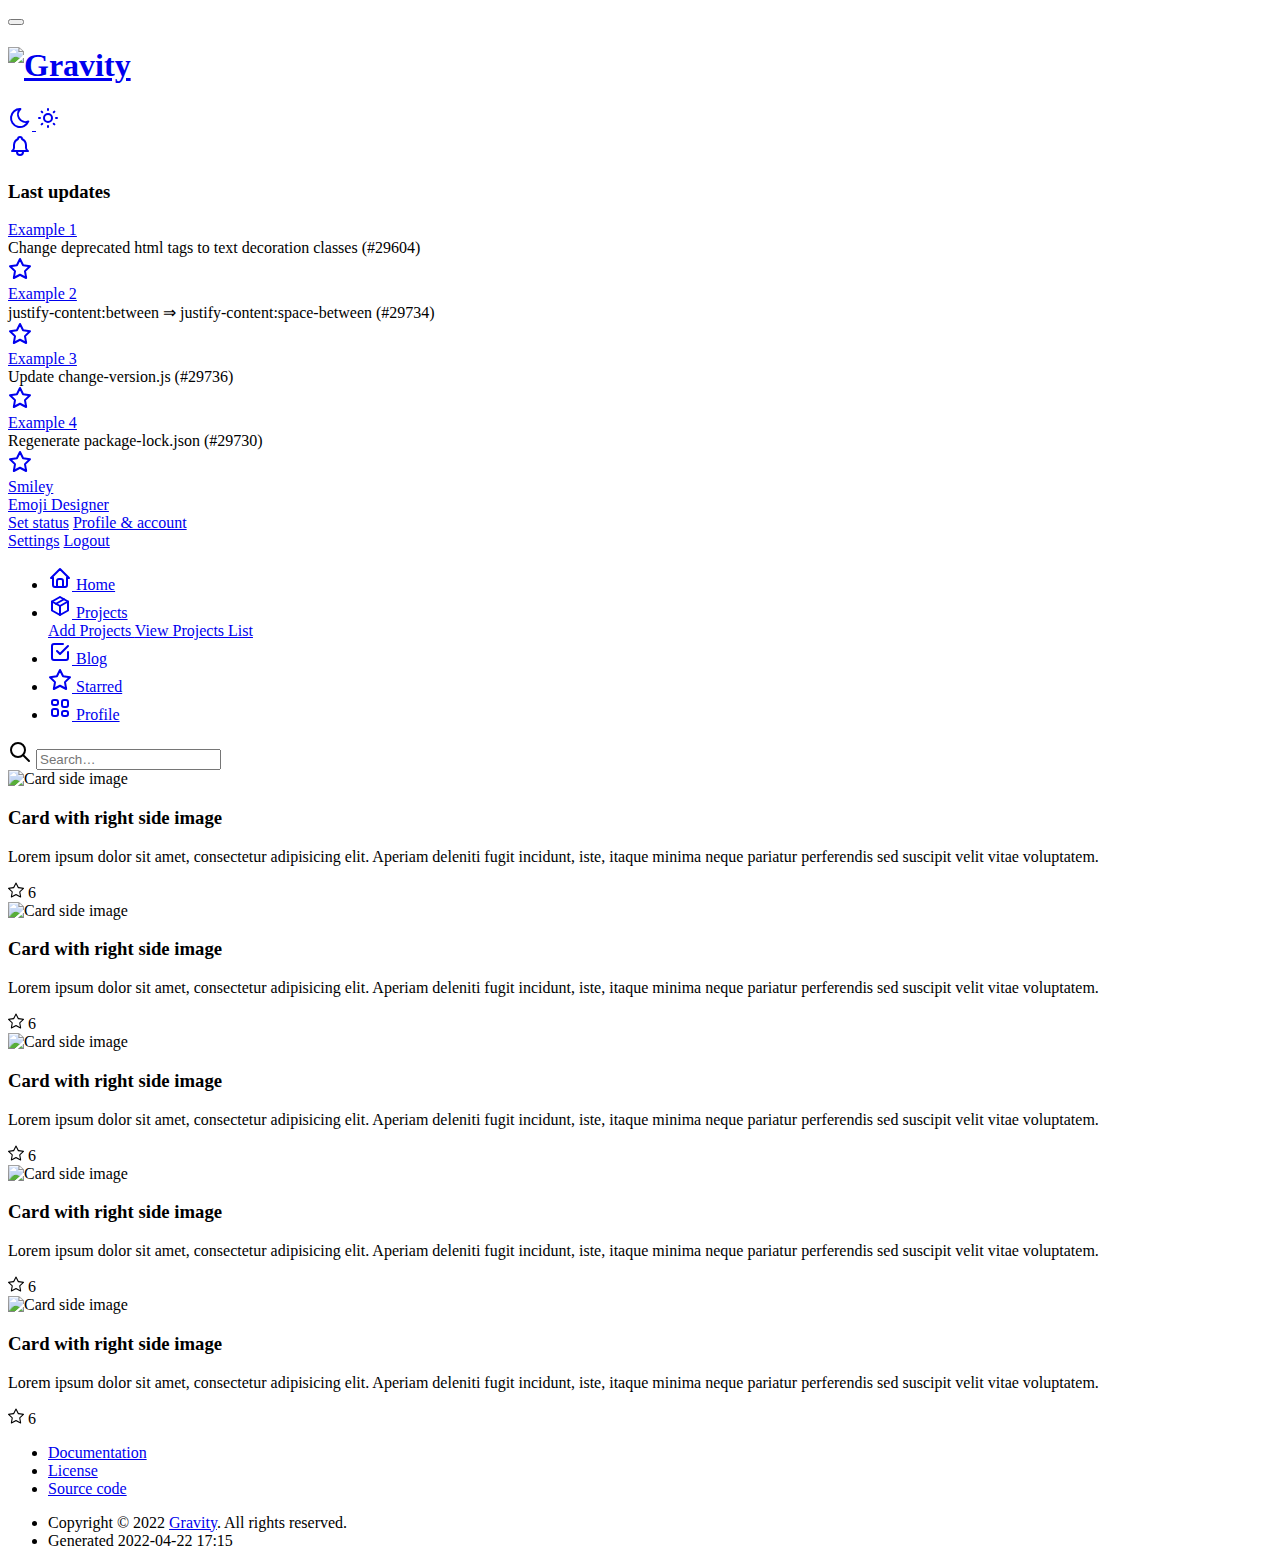
==== index.html @ 37e73ec6 "Add files via upload" ====
<!DOCTYPE html>
<!--[if lt IE 7]>      <html class="no-js lt-ie9 lt-ie8 lt-ie7"> <![endif]-->
<!--[if IE 7]>         <html class="no-js lt-ie9 lt-ie8"> <![endif]-->
<!--[if IE 8]>         <html class="no-js lt-ie9"> <![endif]-->
<!--[if gt IE 8]>      <html class="no-js"> [endif]-->
<html>
    <head>
        <meta charset="utf-8">
        <meta http-equiv="X-UA-Compatible" content="IE=edge">
        <title>My Projects</title>
        <meta name="description" content="">
        <meta name="viewport" content="width=device-width, initial-scale=1">
        <link rel="stylesheet" href="">
        <script src="https://unpkg.com/@tabler/core@latest/dist/js/tabler.min.js"></script>
        <link rel="stylesheet" href="https://unpkg.com/@tabler/core@latest/dist/css/tabler.min.css">
        <link rel="stylesheet" href="userProjectsList.css">
    </head>
    <body>
        <!--[if lt IE 7]>
            <p class="browsehappy">You are using an <strong>outdated</strong> browser. Please <a href="#">upgrade your browser</a> to improve your experience.</p>
        <![endif]-->
        <header class="navbar navbar-expand-md navbar-light d-print-none">
            <div class="container-xl">
              <button class="navbar-toggler" type="button" data-bs-toggle="collapse" data-bs-target="#navbar-menu">
                <span class="navbar-toggler-icon"></span>
              </button>
              <h1 class="navbar-brand navbar-brand-autodark d-none-navbar-horizontal pe-0 pe-md-3">
                <a href=".">
                  <img src="./static/logo.svg" width="110" height="32" alt="Gravity" class="navbar-brand-image">
                </a>
              </h1>
              <div class="navbar-nav flex-row order-md-last">
                <div class="d-none d-md-flex">
                  <a href="?theme=dark" class="nav-link px-0 hide-theme-dark" title="Enable dark mode" data-bs-toggle="tooltip" data-bs-placement="bottom">
                    <!-- Download SVG icon from http://tabler-icons.io/i/moon -->
                    <svg xmlns="http://www.w3.org/2000/svg" class="icon" width="24" height="24" viewBox="0 0 24 24" stroke-width="2" stroke="currentColor" fill="none" stroke-linecap="round" stroke-linejoin="round"><path stroke="none" d="M0 0h24v24H0z" fill="none"/><path d="M12 3c.132 0 .263 0 .393 0a7.5 7.5 0 0 0 7.92 12.446a9 9 0 1 1 -8.313 -12.454z" /></svg>
                  </a>
                  <a href="?theme=light" class="nav-link px-0 hide-theme-light" title="Enable light mode" data-bs-toggle="tooltip" data-bs-placement="bottom">
                    <!-- Download SVG icon from http://tabler-icons.io/i/sun -->
                    <svg xmlns="http://www.w3.org/2000/svg" class="icon" width="24" height="24" viewBox="0 0 24 24" stroke-width="2" stroke="currentColor" fill="none" stroke-linecap="round" stroke-linejoin="round"><path stroke="none" d="M0 0h24v24H0z" fill="none"/><circle cx="12" cy="12" r="4" /><path d="M3 12h1m8 -9v1m8 8h1m-9 8v1m-6.4 -15.4l.7 .7m12.1 -.7l-.7 .7m0 11.4l.7 .7m-12.1 -.7l-.7 .7" /></svg>
                  </a>
                  <div class="nav-item dropdown d-none d-md-flex me-3">
                    <a href="#" class="nav-link px-0" data-bs-toggle="dropdown" tabindex="-1" aria-label="Show notifications">
                      <!-- Download SVG icon from http://tabler-icons.io/i/bell -->
                      <svg xmlns="http://www.w3.org/2000/svg" class="icon" width="24" height="24" viewBox="0 0 24 24" stroke-width="2" stroke="currentColor" fill="none" stroke-linecap="round" stroke-linejoin="round"><path stroke="none" d="M0 0h24v24H0z" fill="none"/><path d="M10 5a2 2 0 0 1 4 0a7 7 0 0 1 4 6v3a4 4 0 0 0 2 3h-16a4 4 0 0 0 2 -3v-3a7 7 0 0 1 4 -6" /><path d="M9 17v1a3 3 0 0 0 6 0v-1" /></svg>
                      <span class="badge bg-red"></span>
                    </a>
                    <div class="dropdown-menu dropdown-menu-arrow dropdown-menu-end dropdown-menu-card">
                      <div class="card">
                        <div class="card-header">
                          <h3 class="card-title">Last updates</h3>
                        </div>
                        <div class="list-group list-group-flush list-group-hoverable">
                          <div class="list-group-item">
                            <div class="row align-items-center">
                              <div class="col-auto"><span class="status-dot status-dot-animated bg-red d-block"></span></div>
                              <div class="col text-truncate">
                                <a href="#" class="text-body d-block">Example 1</a>
                                <div class="d-block text-muted text-truncate mt-n1">
                                  Change deprecated html tags to text decoration classes (#29604)
                                </div>
                              </div>
                              <div class="col-auto">
                                <a href="#" class="list-group-item-actions">
                                  <!-- Download SVG icon from http://tabler-icons.io/i/star -->
                                  <svg xmlns="http://www.w3.org/2000/svg" class="icon text-muted" width="24" height="24" viewBox="0 0 24 24" stroke-width="2" stroke="currentColor" fill="none" stroke-linecap="round" stroke-linejoin="round"><path stroke="none" d="M0 0h24v24H0z" fill="none"/><path d="M12 17.75l-6.172 3.245l1.179 -6.873l-5 -4.867l6.9 -1l3.086 -6.253l3.086 6.253l6.9 1l-5 4.867l1.179 6.873z" /></svg>
                                </a>
                              </div>
                            </div>
                          </div>
                          <div class="list-group-item">
                            <div class="row align-items-center">
                              <div class="col-auto"><span class="status-dot d-block"></span></div>
                              <div class="col text-truncate">
                                <a href="#" class="text-body d-block">Example 2</a>
                                <div class="d-block text-muted text-truncate mt-n1">
                                  justify-content:between ⇒ justify-content:space-between (#29734)
                                </div>
                              </div>
                              <div class="col-auto">
                                <a href="#" class="list-group-item-actions show">
                                  <!-- Download SVG icon from http://tabler-icons.io/i/star -->
                                  <svg xmlns="http://www.w3.org/2000/svg" class="icon text-yellow" width="24" height="24" viewBox="0 0 24 24" stroke-width="2" stroke="currentColor" fill="none" stroke-linecap="round" stroke-linejoin="round"><path stroke="none" d="M0 0h24v24H0z" fill="none"/><path d="M12 17.75l-6.172 3.245l1.179 -6.873l-5 -4.867l6.9 -1l3.086 -6.253l3.086 6.253l6.9 1l-5 4.867l1.179 6.873z" /></svg>
                                </a>
                              </div>
                            </div>
                          </div>
                          <div class="list-group-item">
                            <div class="row align-items-center">
                              <div class="col-auto"><span class="status-dot d-block"></span></div>
                              <div class="col text-truncate">
                                <a href="#" class="text-body d-block">Example 3</a>
                                <div class="d-block text-muted text-truncate mt-n1">
                                  Update change-version.js (#29736)
                                </div>
                              </div>
                              <div class="col-auto">
                                <a href="#" class="list-group-item-actions">
                                  <!-- Download SVG icon from http://tabler-icons.io/i/star -->
                                  <svg xmlns="http://www.w3.org/2000/svg" class="icon text-muted" width="24" height="24" viewBox="0 0 24 24" stroke-width="2" stroke="currentColor" fill="none" stroke-linecap="round" stroke-linejoin="round"><path stroke="none" d="M0 0h24v24H0z" fill="none"/><path d="M12 17.75l-6.172 3.245l1.179 -6.873l-5 -4.867l6.9 -1l3.086 -6.253l3.086 6.253l6.9 1l-5 4.867l1.179 6.873z" /></svg>
                                </a>
                              </div>
                            </div>
                          </div>
                          <div class="list-group-item">
                            <div class="row align-items-center">
                              <div class="col-auto"><span class="status-dot status-dot-animated bg-green d-block"></span></div>
                              <div class="col text-truncate">
                                <a href="#" class="text-body d-block">Example 4</a>
                                <div class="d-block text-muted text-truncate mt-n1">
                                  Regenerate package-lock.json (#29730)
                                </div>
                              </div>
                              <div class="col-auto">
                                <a href="#" class="list-group-item-actions">
                                  <!-- Download SVG icon from http://tabler-icons.io/i/star -->
                                  <svg xmlns="http://www.w3.org/2000/svg" class="icon text-muted" width="24" height="24" viewBox="0 0 24 24" stroke-width="2" stroke="currentColor" fill="none" stroke-linecap="round" stroke-linejoin="round"><path stroke="none" d="M0 0h24v24H0z" fill="none"/><path d="M12 17.75l-6.172 3.245l1.179 -6.873l-5 -4.867l6.9 -1l3.086 -6.253l3.086 6.253l6.9 1l-5 4.867l1.179 6.873z" /></svg>
                                </a>
                              </div>
                            </div>
                          </div>
                        </div>
                      </div>
                    </div>
                  </div>
                </div>
                <div class="nav-item dropdown">
                  <a href="#" class="nav-link d-flex lh-1 text-reset p-0" data-bs-toggle="dropdown" aria-label="Open user menu">
                    <span class="avatar avatar-sm" style="background-image: url('D:/Images/Smiley.jpg')"></span>
                    <div class="d-none d-xl-block ps-2">
                      <div>Smiley</div>
                      <div class="mt-1 small text-muted">Emoji Designer</div>
                    </div>
                  </a>
                  <div class="dropdown-menu dropdown-menu-end dropdown-menu-arrow">
                    <a href="#" class="dropdown-item">Set status</a>
                    <a href="#" class="dropdown-item">Profile & account</a>
                    <div class="dropdown-divider"></div>
                    <a href="#" class="dropdown-item">Settings</a>
                    <a href="#" class="dropdown-item">Logout</a>
                  </div>
                </div>
              </div>
            </div>
          </header>

          <div class="navbar-expand-md">
            <div class="collapse navbar-collapse" id="navbar-menu">
              <div class="navbar navbar-light">
                <div class="container-xl">
                  <ul class="navbar-nav">
                    <li class="nav-item">
                      <a class="nav-link" href="./index.html" >
                        <span class="nav-link-icon d-md-none d-lg-inline-block"><!-- Download SVG icon from http://tabler-icons.io/i/home -->
                          <svg xmlns="http://www.w3.org/2000/svg" class="icon" width="24" height="24" viewBox="0 0 24 24" stroke-width="2" stroke="currentColor" fill="none" stroke-linecap="round" stroke-linejoin="round"><path stroke="none" d="M0 0h24v24H0z" fill="none"/><polyline points="5 12 3 12 12 3 21 12 19 12" /><path d="M5 12v7a2 2 0 0 0 2 2h10a2 2 0 0 0 2 -2v-7" /><path d="M9 21v-6a2 2 0 0 1 2 -2h2a2 2 0 0 1 2 2v6" /></svg>
                        </span>
                        <span class="nav-link-title">
                          Home
                        </span>
                      </a>
                    </li>
                    <li class="nav-item active dropdown">
                        <a class="nav-link dropdown-toggle" href="#navbar-base" data-bs-toggle="dropdown" data-bs-auto-close="outside" role="button" aria-expanded="false" >
                          <span class="nav-link-icon d-md-none d-lg-inline-block"><!-- Download SVG icon from http://tabler-icons.io/i/package -->
                            <svg xmlns="http://www.w3.org/2000/svg" class="icon" width="24" height="24" viewBox="0 0 24 24" stroke-width="2" stroke="currentColor" fill="none" stroke-linecap="round" stroke-linejoin="round"><path stroke="none" d="M0 0h24v24H0z" fill="none"/><polyline points="12 3 20 7.5 20 16.5 12 21 4 16.5 4 7.5 12 3" /><line x1="12" y1="12" x2="20" y2="7.5" /><line x1="12" y1="12" x2="12" y2="21" /><line x1="12" y1="12" x2="4" y2="7.5" /><line x1="16" y1="5.25" x2="8" y2="9.75" /></svg>
                          </span>
                          <span class="nav-link-title">
                            Projects
                          </span>
                        </a>
                        <div class="dropdown-menu">
                          <div class="dropdown-menu-columns">
                            <div class="dropdown-menu-column">
                              <a class="dropdown-item" href="./empty.html">
                                Add Projects
                              </a>
                              <a class="dropdown-item" href="./accordion.html">
                                View Projects List
                              </a>
                              
                      </li>
                    <li class="nav-item">
                      <a class="nav-link" href="./form-elements.html" >
                        <span class="nav-link-icon d-md-none d-lg-inline-block"><!-- Download SVG icon from http://tabler-icons.io/i/checkbox -->
                          <svg xmlns="http://www.w3.org/2000/svg" class="icon" width="24" height="24" viewBox="0 0 24 24" stroke-width="2" stroke="currentColor" fill="none" stroke-linecap="round" stroke-linejoin="round"><path stroke="none" d="M0 0h24v24H0z" fill="none"/><polyline points="9 11 12 14 20 6" /><path d="M20 12v6a2 2 0 0 1 -2 2h-12a2 2 0 0 1 -2 -2v-12a2 2 0 0 1 2 -2h9" /></svg>
                        </span>
                        <span class="nav-link-title">
                          Blog
                        </span>
                      </a>
                    </li>
                    <li class="nav-item">
                        <a class="nav-link" href="#navbar-layout" data-bs-auto-close="outside" role="button" aria-expanded="false" >
                          <span class="nav-link-icon d-md-none d-lg-inline-block"><!-- Download SVG icon from http://tabler-icons.io/i/layout-2 -->
                            <svg xmlns="http://www.w3.org/2000/svg" class="icon" width="24" height="24" viewBox="0 0 24 24" stroke-width="2" stroke="currentColor" fill="none" stroke-linecap="round" stroke-linejoin="round"><path stroke="none" d="M0 0h24v24H0z" fill="none"/><path d="M12 17.75l-6.172 3.245l1.179 -6.873l-5 -4.867l6.9 -1l3.086 -6.253l3.086 6.253l6.9 1l-5 4.867l1.179 6.873z" /></svg>
                            
                          </span>

                          <span class="nav-link-title">
                            Starred
                          </span>
                        </a>
                        
                      </li>
                    <li class="nav-item">
                      <a class="nav-link" href="#navbar-extra" data-bs-auto-close="outside" role="button" aria-expanded="false" >
                        <span class="nav-link-icon d-md-none d-lg-inline-block"><!-- Download SVG icon from http://tabler-icons.io/i/star -->
                            <svg xmlns="http://www.w3.org/2000/svg" class="icon" width="24" height="24" viewBox="0 0 24 24" stroke-width="2" stroke="currentColor" fill="none" stroke-linecap="round" stroke-linejoin="round"><path stroke="none" d="M0 0h24v24H0z" fill="none"/><rect x="4" y="4" width="6" height="5" rx="2" /><rect x="4" y="13" width="6" height="7" rx="2" /><rect x="14" y="4" width="6" height="7" rx="2" /><rect x="14" y="15" width="6" height="5" rx="2" /></svg>
                        </span>
                        <span class="nav-link-title">
                          Profile
                        </span>
                      </a>
                    
                    </li>
                   
                    
                
                  </ul>
                  <div class="my-2 my-md-0 flex-grow-1 flex-md-grow-0 order-first order-md-last">
                    <form action="." method="get">
                      <div class="input-icon">
                        <span class="input-icon-addon">
                          <!-- Download SVG icon from http://tabler-icons.io/i/search -->
                          <svg xmlns="http://www.w3.org/2000/svg" class="icon" width="24" height="24" viewBox="0 0 24 24" stroke-width="2" stroke="currentColor" fill="none" stroke-linecap="round" stroke-linejoin="round"><path stroke="none" d="M0 0h24v24H0z" fill="none"/><circle cx="10" cy="10" r="7" /><line x1="21" y1="21" x2="15" y2="15" /></svg>
                        </span>
                        <input type="text" value="" class="form-control" placeholder="Search…" aria-label="Search in website">
                      </div>
                    </form>
                  </div>
                </div>
              </div>
            </div>
          </div>

          <!------------------------------------------------------------------------------------------------------------->
          <div class="page-wrapper">
            <div class="container-xl">
              <!-- Page title -->
              <div class="page-header d-print-none">
                <div class="row g-2 align-items-center">
          <div class="col-lg-6 mb-2">
            <div class="card">
              <div class="row row-0">
                <div class="col-5 order-md-last">
                  <img src="D:/Images/Smiley.jpg" class="w-100 h-100 object-cover" alt="Card side image">
                </div>
                <div class="col">
                  <div class="card-body">
                    <h3 class="card-title">Card with right side image</h3>
                    <p class="text-muted">Lorem ipsum dolor sit amet, consectetur adipisicing elit. Aperiam deleniti fugit incidunt, iste, itaque minima
                      neque pariatur perferendis sed suscipit velit vitae voluptatem.</p>
                  </div>
                  <div class="col-6 col-sm-4 col-md-2 col-xl mb-3" style="float:none;margin:auto;">
                      <!--
                    <a href="#" class="btn btn-dark btn-pill w-100" id="pill">
                      Dark
                    </a>-->
                    <svg xmlns="http://www.w3.org/2000/svg" width="16" height="16" fill="currentColor" class="bi bi-star" viewBox="0 0 16 16">
                        <path d="M2.866 14.85c-.078.444.36.791.746.593l4.39-2.256 4.389 2.256c.386.198.824-.149.746-.592l-.83-4.73 3.522-3.356c.33-.314.16-.888-.282-.95l-4.898-.696L8.465.792a.513.513 0 0 0-.927 0L5.354 5.12l-4.898.696c-.441.062-.612.636-.283.95l3.523 3.356-.83 4.73zm4.905-2.767-3.686 1.894.694-3.957a.565.565 0 0 0-.163-.505L1.71 6.745l4.052-.576a.525.525 0 0 0 .393-.288L8 2.223l1.847 3.658a.525.525 0 0 0 .393.288l4.052.575-2.906 2.77a.565.565 0 0 0-.163.506l.694 3.957-3.686-1.894a.503.503 0 0 0-.461 0z"/>
                      </svg>
                      <span>6</span>
                  </div>
                </div>
              </div>
            </div>
          </div>
          <div class="col-lg-6 mb-2">
            <div class="card">
              <div class="row row-0">
                <div class="col-5 order-md-last">
                  <img src="D:/Images/Smiley.jpg" class="w-100 h-100 object-cover" alt="Card side image">
                </div>
                <div class="col">
                  <div class="card-body">
                    <h3 class="card-title">Card with right side image</h3>
                    <p class="text-muted">Lorem ipsum dolor sit amet, consectetur adipisicing elit. Aperiam deleniti fugit incidunt, iste, itaque minima
                      neque pariatur perferendis sed suscipit velit vitae voluptatem.</p>
                  </div>
                  <div class="col-6 col-sm-4 col-md-2 col-xl mb-3" style="float:none;margin:auto;">
                    <!--
                  <a href="#" class="btn btn-dark btn-pill w-100" id="pill">
                    Dark
                  </a>-->
                  <svg xmlns="http://www.w3.org/2000/svg" width="16" height="16" fill="currentColor" class="bi bi-star" viewBox="0 0 16 16">
                      <path d="M2.866 14.85c-.078.444.36.791.746.593l4.39-2.256 4.389 2.256c.386.198.824-.149.746-.592l-.83-4.73 3.522-3.356c.33-.314.16-.888-.282-.95l-4.898-.696L8.465.792a.513.513 0 0 0-.927 0L5.354 5.12l-4.898.696c-.441.062-.612.636-.283.95l3.523 3.356-.83 4.73zm4.905-2.767-3.686 1.894.694-3.957a.565.565 0 0 0-.163-.505L1.71 6.745l4.052-.576a.525.525 0 0 0 .393-.288L8 2.223l1.847 3.658a.525.525 0 0 0 .393.288l4.052.575-2.906 2.77a.565.565 0 0 0-.163.506l.694 3.957-3.686-1.894a.503.503 0 0 0-.461 0z"/>
                    </svg>
                    <span>6</span>
                </div>
                </div>
              </div>
            </div>
          </div>
          <div class="col-lg-6">
            <div class="card">
              <div class="row row-0">
                <div class="col-5 order-md-last">
                  <img src="D:/Images/Smiley.jpg" class="w-100 h-100 object-cover" alt="Card side image">
                </div>
                <div class="col">
                  <div class="card-body">
                    <h3 class="card-title">Card with right side image</h3>
                    <p class="text-muted">Lorem ipsum dolor sit amet, consectetur adipisicing elit. Aperiam deleniti fugit incidunt, iste, itaque minima
                      neque pariatur perferendis sed suscipit velit vitae voluptatem.</p>
                  </div>
                  <div class="col-6 col-sm-4 col-md-2 col-xl mb-3" style="float:none;margin:auto;">
                    <!--
                  <a href="#" class="btn btn-dark btn-pill w-100" id="pill">
                    Dark
                  </a>-->
                  <svg xmlns="http://www.w3.org/2000/svg" width="16" height="16" fill="currentColor" class="bi bi-star" viewBox="0 0 16 16">
                      <path d="M2.866 14.85c-.078.444.36.791.746.593l4.39-2.256 4.389 2.256c.386.198.824-.149.746-.592l-.83-4.73 3.522-3.356c.33-.314.16-.888-.282-.95l-4.898-.696L8.465.792a.513.513 0 0 0-.927 0L5.354 5.12l-4.898.696c-.441.062-.612.636-.283.95l3.523 3.356-.83 4.73zm4.905-2.767-3.686 1.894.694-3.957a.565.565 0 0 0-.163-.505L1.71 6.745l4.052-.576a.525.525 0 0 0 .393-.288L8 2.223l1.847 3.658a.525.525 0 0 0 .393.288l4.052.575-2.906 2.77a.565.565 0 0 0-.163.506l.694 3.957-3.686-1.894a.503.503 0 0 0-.461 0z"/>
                    </svg>
                    <span>6</span>
                </div>
                </div>
              </div>
            </div>
          </div>
          <div class="col-lg-6">
            <div class="card">
              <div class="row row-0">
                <div class="col-5 order-md-last">
                  <img src="D:/Images/Smiley.jpg" class="w-100 h-100 object-cover" alt="Card side image">
                </div>
                <div class="col">
                  <div class="card-body">
                    <h3 class="card-title">Card with right side image</h3>
                    <p class="text-muted">Lorem ipsum dolor sit amet, consectetur adipisicing elit. Aperiam deleniti fugit incidunt, iste, itaque minima
                      neque pariatur perferendis sed suscipit velit vitae voluptatem.</p>
                  </div>
                  <div class="col-6 col-sm-4 col-md-2 col-xl mb-3" style="float:none;margin:auto;">
                    <!--
                  <a href="#" class="btn btn-dark btn-pill w-100" id="pill">
                    Dark
                  </a>-->
                  <svg xmlns="http://www.w3.org/2000/svg" width="16" height="16" fill="currentColor" class="bi bi-star" viewBox="0 0 16 16">
                      <path d="M2.866 14.85c-.078.444.36.791.746.593l4.39-2.256 4.389 2.256c.386.198.824-.149.746-.592l-.83-4.73 3.522-3.356c.33-.314.16-.888-.282-.95l-4.898-.696L8.465.792a.513.513 0 0 0-.927 0L5.354 5.12l-4.898.696c-.441.062-.612.636-.283.95l3.523 3.356-.83 4.73zm4.905-2.767-3.686 1.894.694-3.957a.565.565 0 0 0-.163-.505L1.71 6.745l4.052-.576a.525.525 0 0 0 .393-.288L8 2.223l1.847 3.658a.525.525 0 0 0 .393.288l4.052.575-2.906 2.77a.565.565 0 0 0-.163.506l.694 3.957-3.686-1.894a.503.503 0 0 0-.461 0z"/>
                    </svg>
                    <span>6</span>
                </div>
                </div>
              </div>
            </div>
          </div>
          <div class="col-lg-6">
            <div class="card">
              <div class="row row-0">
                <div class="col-5 order-md-last">
                  <img src="D:/Images/Smiley.jpg" class="w-100 h-100 object-cover" alt="Card side image">
                </div>
                <div class="col">
                  <div class="card-body">
                    <h3 class="card-title">Card with right side image</h3>
                    <p class="text-muted">Lorem ipsum dolor sit amet, consectetur adipisicing elit. Aperiam deleniti fugit incidunt, iste, itaque minima
                      neque pariatur perferendis sed suscipit velit vitae voluptatem.</p>
                  </div>
                  <div class="col-6 col-sm-4 col-md-2 col-xl mb-3" style="float:none;margin:auto;">
                    <!--
                  <a href="#" class="btn btn-dark btn-pill w-100" id="pill">
                    Dark
                  </a>-->
                  <svg xmlns="http://www.w3.org/2000/svg" width="16" height="16" fill="currentColor" class="bi bi-star" viewBox="0 0 16 16">
                      <path d="M2.866 14.85c-.078.444.36.791.746.593l4.39-2.256 4.389 2.256c.386.198.824-.149.746-.592l-.83-4.73 3.522-3.356c.33-.314.16-.888-.282-.95l-4.898-.696L8.465.792a.513.513 0 0 0-.927 0L5.354 5.12l-4.898.696c-.441.062-.612.636-.283.95l3.523 3.356-.83 4.73zm4.905-2.767-3.686 1.894.694-3.957a.565.565 0 0 0-.163-.505L1.71 6.745l4.052-.576a.525.525 0 0 0 .393-.288L8 2.223l1.847 3.658a.525.525 0 0 0 .393.288l4.052.575-2.906 2.77a.565.565 0 0 0-.163.506l.694 3.957-3.686-1.894a.503.503 0 0 0-.461 0z"/>
                    </svg>
                    <span>6</span>
                </div>
                </div>
              </div>
            </div>
          </div>
        </div>
    </div>
</div>
</div>


<footer class="footer footer-transparent d-print-none">
    <div class="container-xl">
      <div class="row text-center align-items-center flex-row-reverse">
        <div class="col-lg-auto ms-lg-auto">
          <ul class="list-inline list-inline-dots mb-0">
            <li class="list-inline-item"><a href="./docs/index.html" class="link-secondary">Documentation</a></li>
            <li class="list-inline-item"><a href="./license.html" class="link-secondary">License</a></li>
            <li class="list-inline-item"><a href="https://github.com/tabler/tabler" target="_blank" class="link-secondary" rel="noopener">Source code</a></li>
          </ul>
        </div>
        <div class="col-12 col-lg-auto mt-3 mt-lg-0">
          <ul class="list-inline list-inline-dots mb-0">
            <li class="list-inline-item">
              Copyright &copy; 2022
              <a href="." class="link-secondary">Gravity</a>.
              All rights reserved.
            </li>
            <li class="list-inline-item">
              Generated 2022-04-22 17:15 
            </li>
          </ul>
        </div>
      </div>
    </div>
  </footer>
</div>
        <script src="" async defer></script>
    </body>
</html>
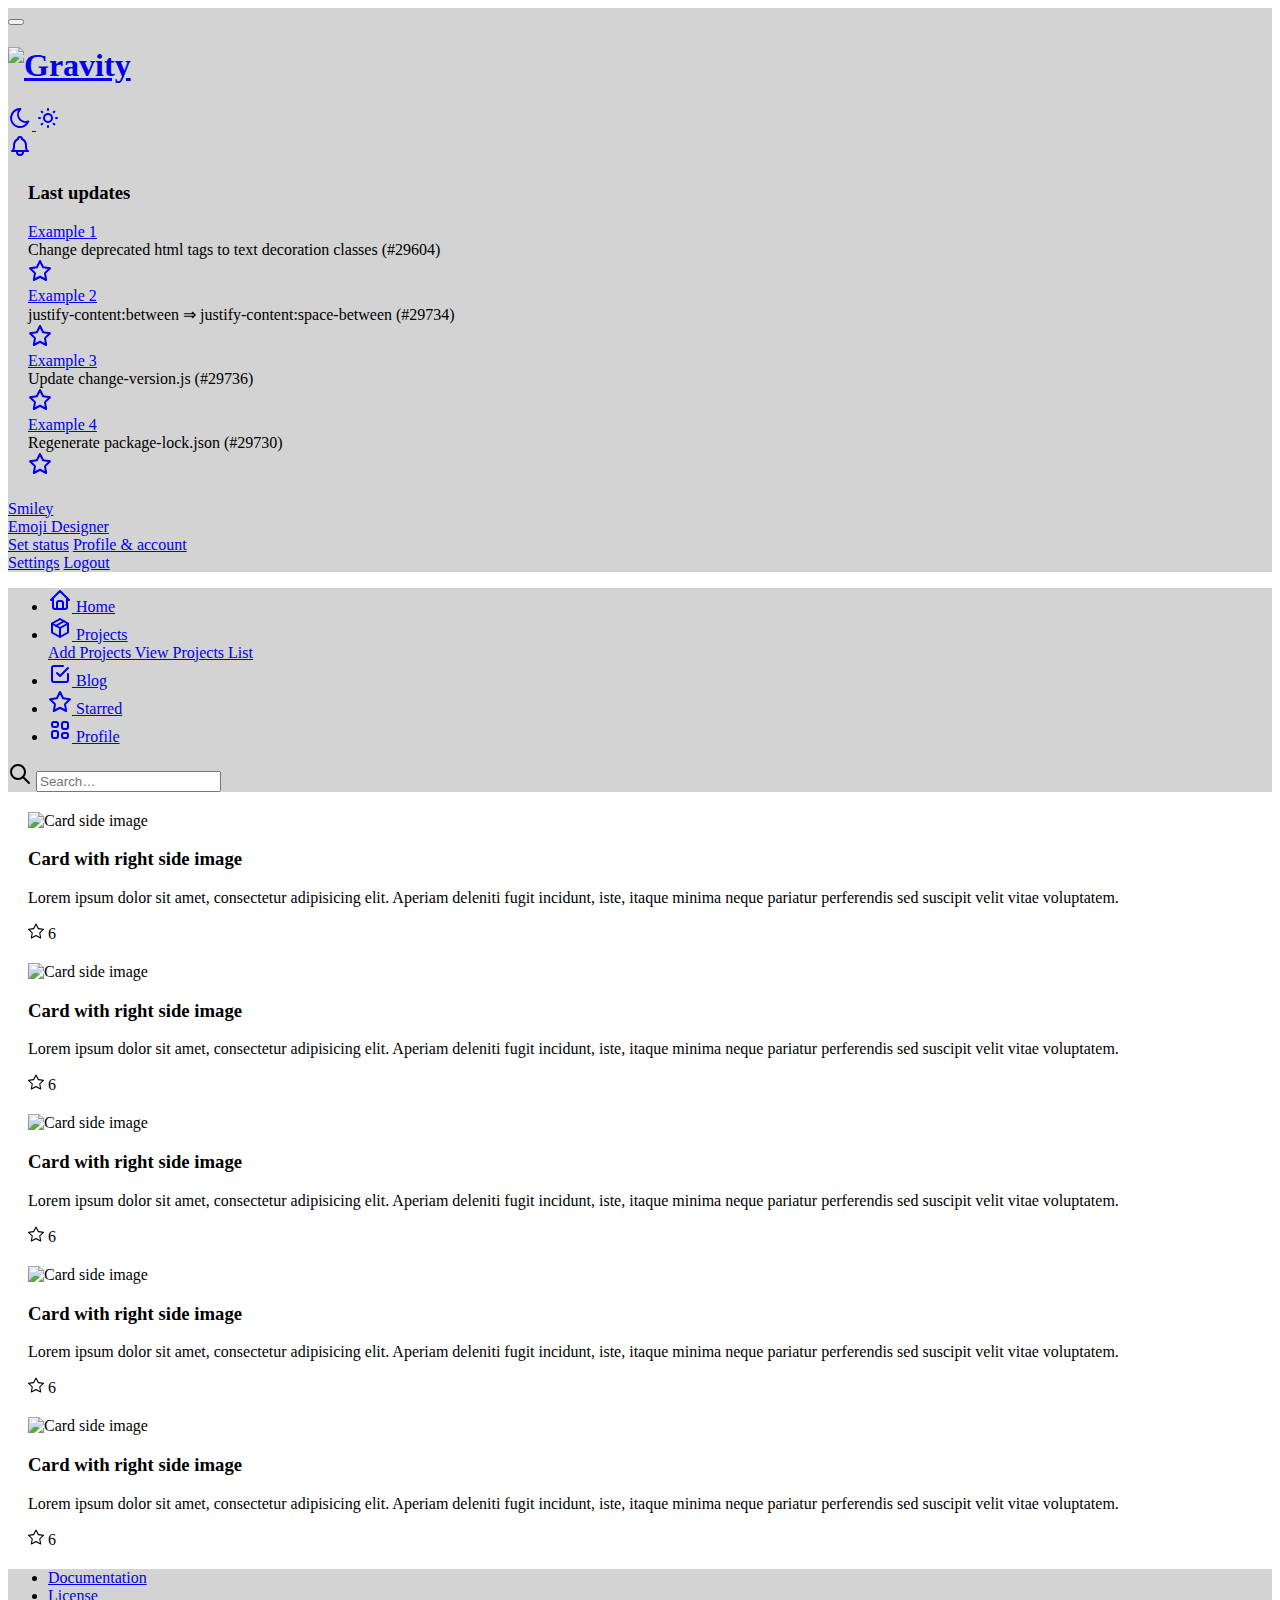
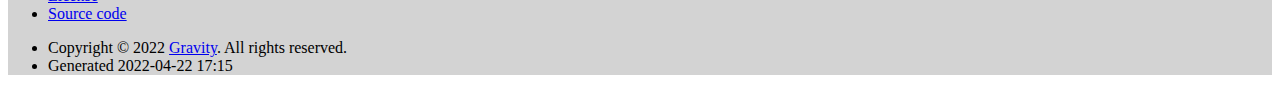
==== commit a29b5328: "Updated index.html" ====
--- a/index.html
+++ b/index.html
@@ -13,7 +13,7 @@
         <link rel="stylesheet" href="">
         <script src="https://unpkg.com/@tabler/core@latest/dist/js/tabler.min.js"></script>
         <link rel="stylesheet" href="https://unpkg.com/@tabler/core@latest/dist/css/tabler.min.css">
-        <link rel="stylesheet" href="userProjectsList.css">
+        <link rel="stylesheet" href="style.css">
     </head>
     <body>
         <!--[if lt IE 7]>
@@ -403,4 +403,4 @@
 </div>
         <script src="" async defer></script>
     </body>
-</html>+</html>
--- a/style.css
+++ b/style.css
@@ -0,0 +1,7 @@
+.card{
+    margin: 20px;
+}
+.navbar, .footer{
+    background-color: lightgrey;
+    color: black;
+}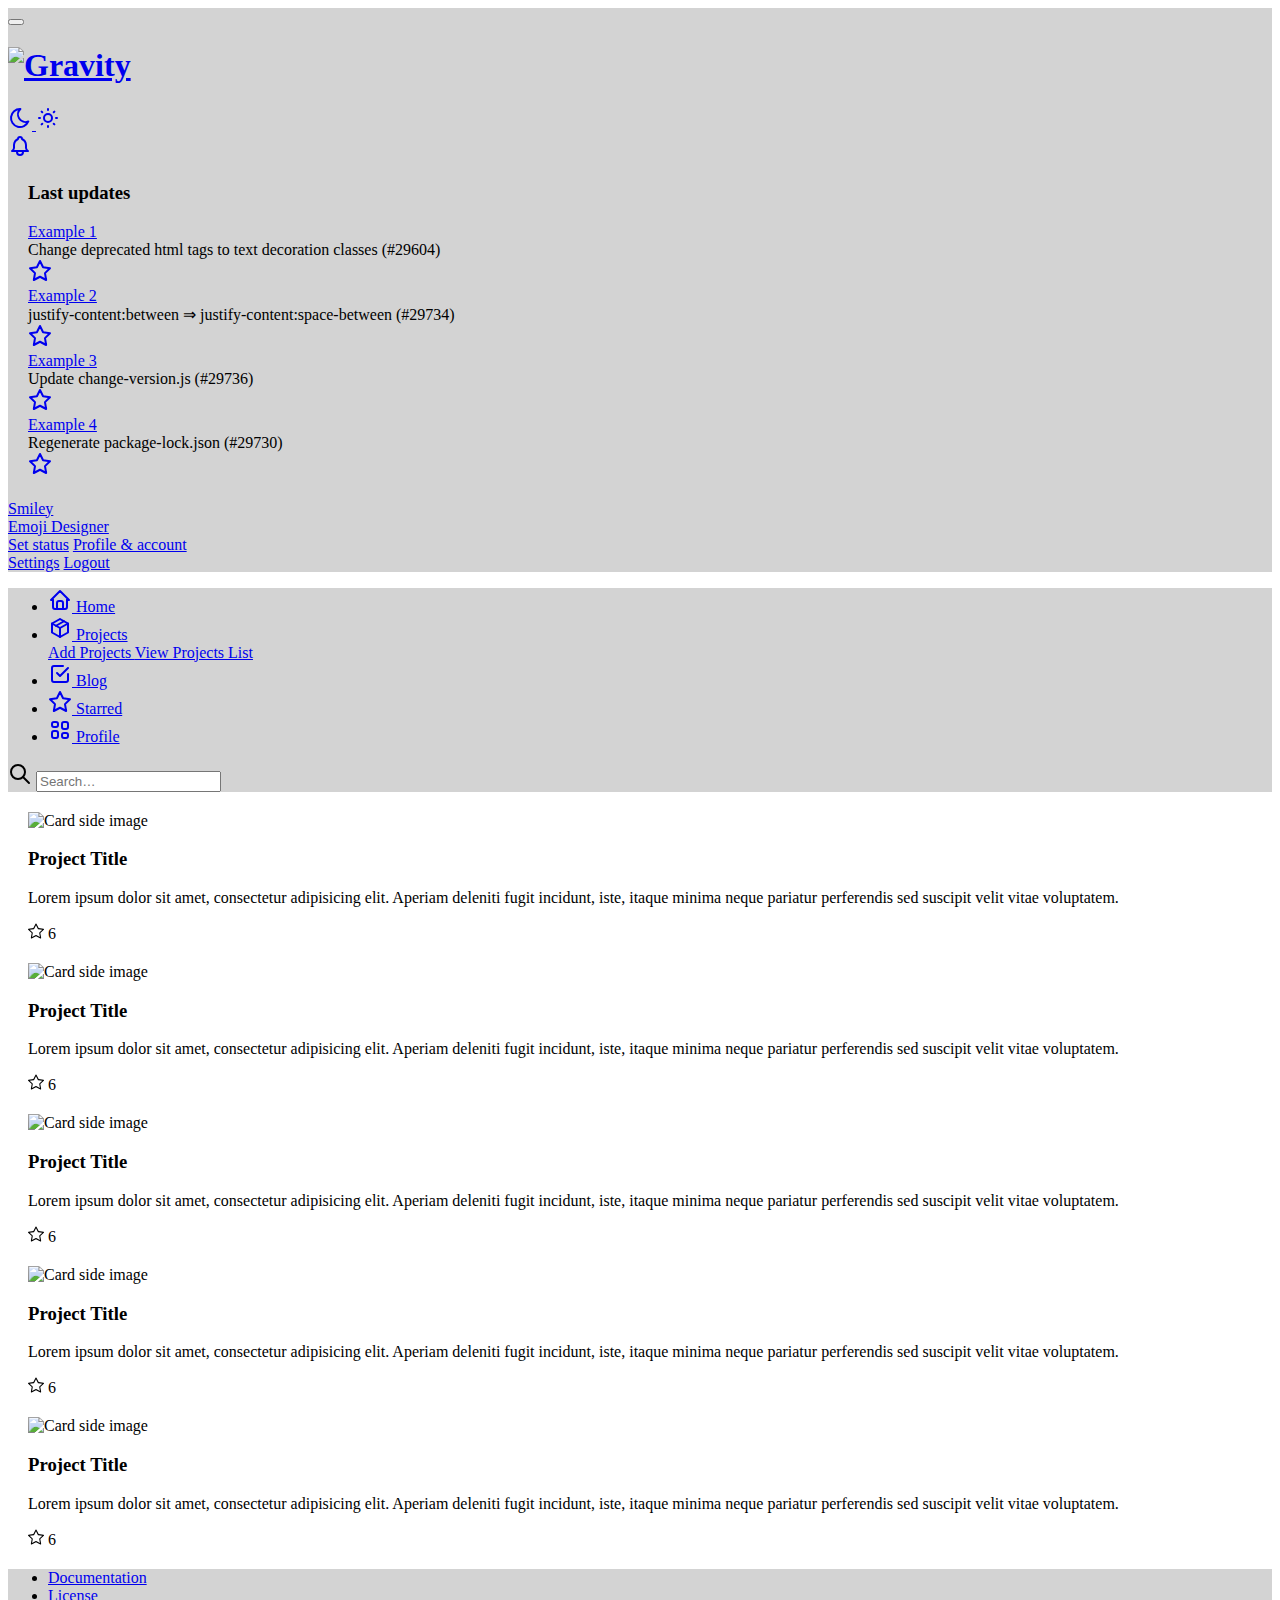
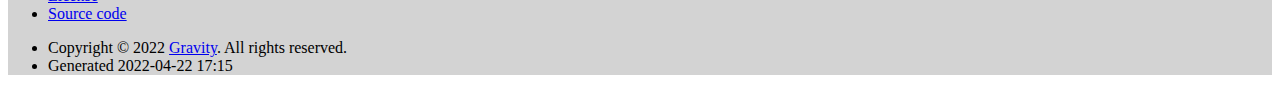
==== commit dcf656be: "Update index.html" ====
--- a/index.html
+++ b/index.html
@@ -126,7 +126,7 @@
                 </div>
                 <div class="nav-item dropdown">
                   <a href="#" class="nav-link d-flex lh-1 text-reset p-0" data-bs-toggle="dropdown" aria-label="Open user menu">
-                    <span class="avatar avatar-sm" style="background-image: url('D:/Images/Smiley.jpg')"></span>
+                    <span class="avatar avatar-sm" style="background-image: url('Smiley.jpg')"></span>
                     <div class="d-none d-xl-block ps-2">
                       <div>Smiley</div>
                       <div class="mt-1 small text-muted">Emoji Designer</div>
@@ -243,11 +243,11 @@
             <div class="card">
               <div class="row row-0">
                 <div class="col-5 order-md-last">
-                  <img src="D:/Images/Smiley.jpg" class="w-100 h-100 object-cover" alt="Card side image">
+                  <img src="Smiley.jpg" class="w-100 h-100 object-cover" alt="Card side image">
                 </div>
                 <div class="col">
                   <div class="card-body">
-                    <h3 class="card-title">Card with right side image</h3>
+                    <h3 class="card-title">Project Title</h3>
                     <p class="text-muted">Lorem ipsum dolor sit amet, consectetur adipisicing elit. Aperiam deleniti fugit incidunt, iste, itaque minima
                       neque pariatur perferendis sed suscipit velit vitae voluptatem.</p>
                   </div>
@@ -269,11 +269,11 @@
             <div class="card">
               <div class="row row-0">
                 <div class="col-5 order-md-last">
-                  <img src="D:/Images/Smiley.jpg" class="w-100 h-100 object-cover" alt="Card side image">
+                  <img src="Smiley.jpg" class="w-100 h-100 object-cover" alt="Card side image">
                 </div>
                 <div class="col">
                   <div class="card-body">
-                    <h3 class="card-title">Card with right side image</h3>
+                    <h3 class="card-title">Project Title</h3>
                     <p class="text-muted">Lorem ipsum dolor sit amet, consectetur adipisicing elit. Aperiam deleniti fugit incidunt, iste, itaque minima
                       neque pariatur perferendis sed suscipit velit vitae voluptatem.</p>
                   </div>
@@ -295,11 +295,11 @@
             <div class="card">
               <div class="row row-0">
                 <div class="col-5 order-md-last">
-                  <img src="D:/Images/Smiley.jpg" class="w-100 h-100 object-cover" alt="Card side image">
+                  <img src="Smiley.jpg" class="w-100 h-100 object-cover" alt="Card side image">
                 </div>
                 <div class="col">
                   <div class="card-body">
-                    <h3 class="card-title">Card with right side image</h3>
+                    <h3 class="card-title">Project Title</h3>
                     <p class="text-muted">Lorem ipsum dolor sit amet, consectetur adipisicing elit. Aperiam deleniti fugit incidunt, iste, itaque minima
                       neque pariatur perferendis sed suscipit velit vitae voluptatem.</p>
                   </div>
@@ -321,11 +321,11 @@
             <div class="card">
               <div class="row row-0">
                 <div class="col-5 order-md-last">
-                  <img src="D:/Images/Smiley.jpg" class="w-100 h-100 object-cover" alt="Card side image">
+                  <img src="Smiley.jpg" class="w-100 h-100 object-cover" alt="Card side image">
                 </div>
                 <div class="col">
                   <div class="card-body">
-                    <h3 class="card-title">Card with right side image</h3>
+                    <h3 class="card-title">Project Title</h3>
                     <p class="text-muted">Lorem ipsum dolor sit amet, consectetur adipisicing elit. Aperiam deleniti fugit incidunt, iste, itaque minima
                       neque pariatur perferendis sed suscipit velit vitae voluptatem.</p>
                   </div>
@@ -347,11 +347,11 @@
             <div class="card">
               <div class="row row-0">
                 <div class="col-5 order-md-last">
-                  <img src="D:/Images/Smiley.jpg" class="w-100 h-100 object-cover" alt="Card side image">
+                  <img src="Smiley.jpg" class="w-100 h-100 object-cover" alt="Card side image">
                 </div>
                 <div class="col">
                   <div class="card-body">
-                    <h3 class="card-title">Card with right side image</h3>
+                    <h3 class="card-title">Project Title</h3>
                     <p class="text-muted">Lorem ipsum dolor sit amet, consectetur adipisicing elit. Aperiam deleniti fugit incidunt, iste, itaque minima
                       neque pariatur perferendis sed suscipit velit vitae voluptatem.</p>
                   </div>
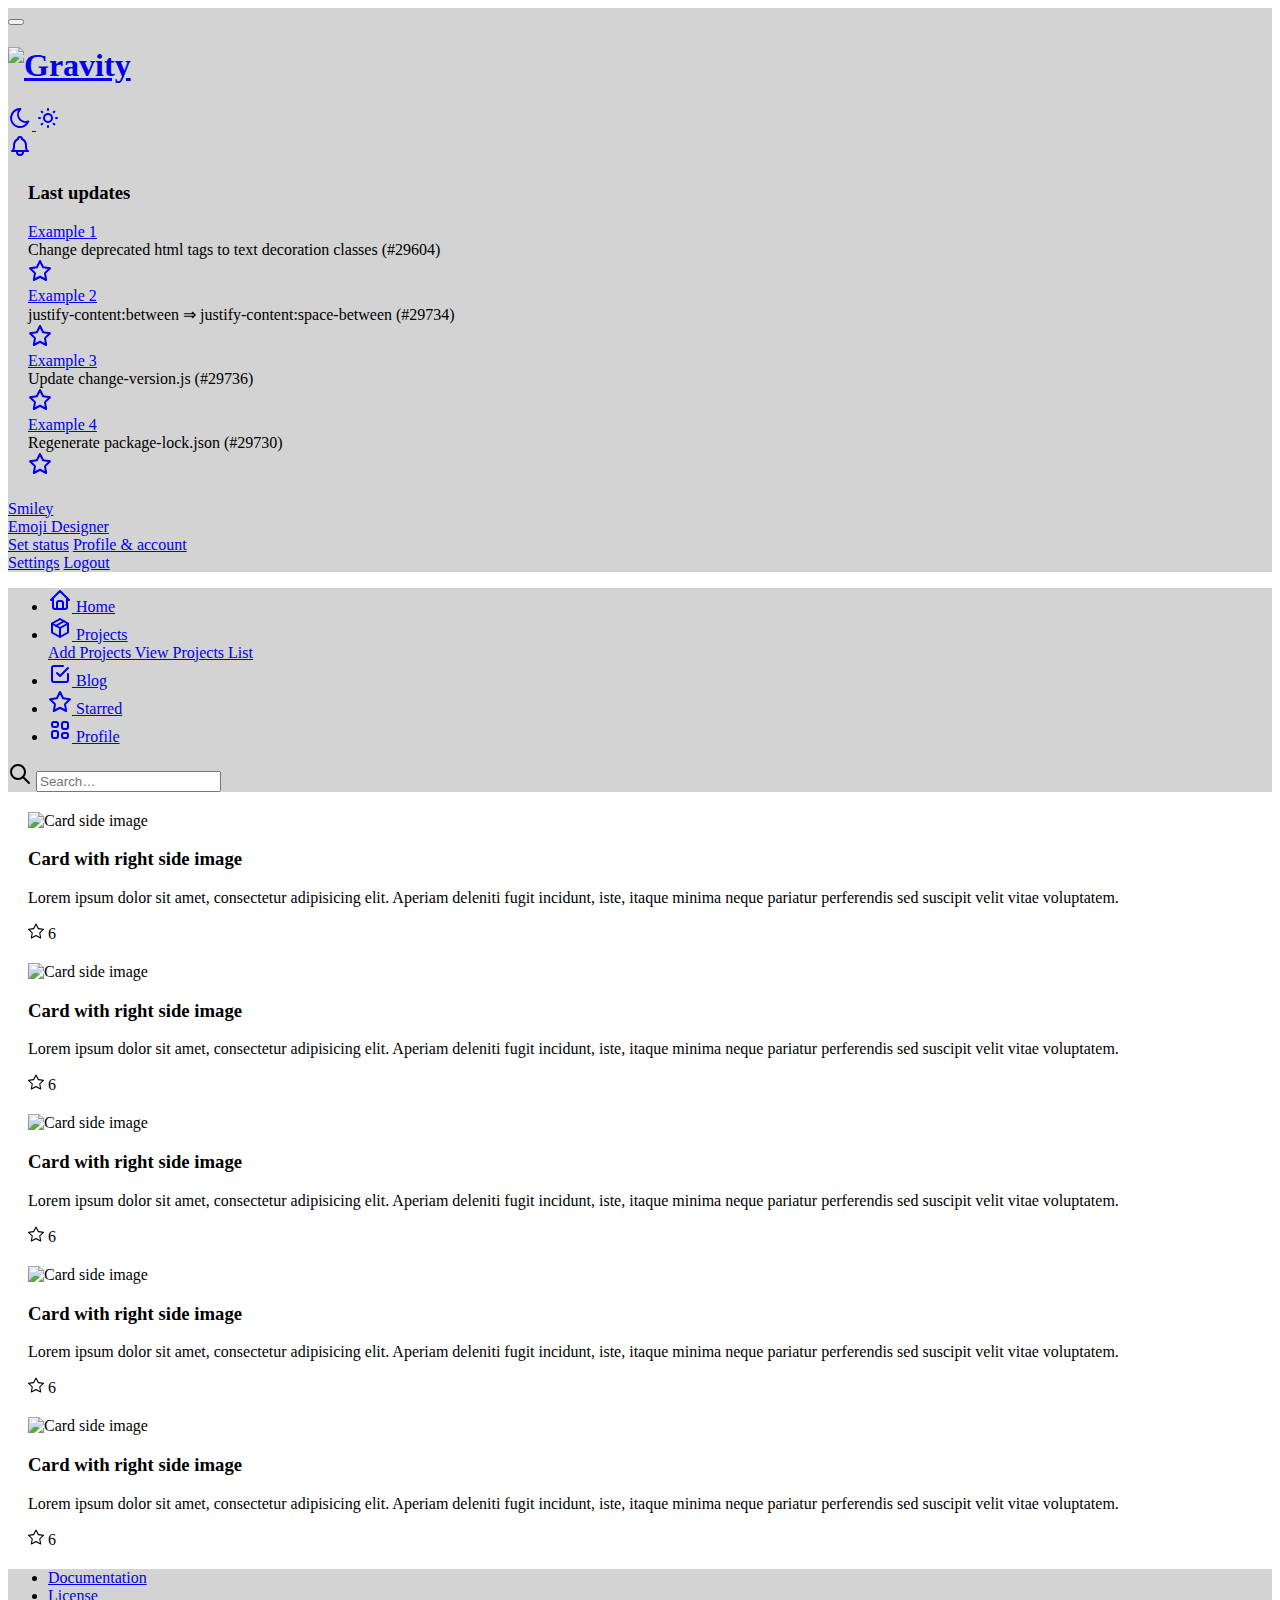
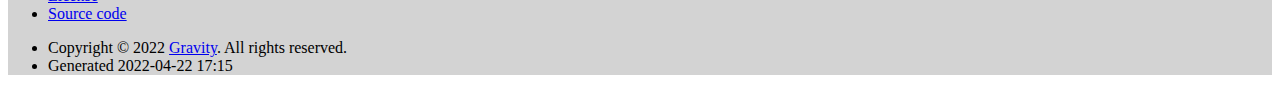
==== commit 15cf6040: "commit" ====
--- a/index.html
+++ b/index.html
@@ -171,10 +171,10 @@
                         <div class="dropdown-menu">
                           <div class="dropdown-menu-columns">
                             <div class="dropdown-menu-column">
-                              <a class="dropdown-item" href="./empty.html">
+                              <a class="dropdown-item" href="AddProjects.html">
                                 Add Projects
                               </a>
-                              <a class="dropdown-item" href="./accordion.html">
+                              <a class="dropdown-item active" href="index.html">
                                 View Projects List
                               </a>
                               
@@ -247,7 +247,7 @@
                 </div>
                 <div class="col">
                   <div class="card-body">
-                    <h3 class="card-title">Project Title</h3>
+                    <h3 class="card-title">Card with right side image</h3>
                     <p class="text-muted">Lorem ipsum dolor sit amet, consectetur adipisicing elit. Aperiam deleniti fugit incidunt, iste, itaque minima
                       neque pariatur perferendis sed suscipit velit vitae voluptatem.</p>
                   </div>
@@ -273,7 +273,7 @@
                 </div>
                 <div class="col">
                   <div class="card-body">
-                    <h3 class="card-title">Project Title</h3>
+                    <h3 class="card-title">Card with right side image</h3>
                     <p class="text-muted">Lorem ipsum dolor sit amet, consectetur adipisicing elit. Aperiam deleniti fugit incidunt, iste, itaque minima
                       neque pariatur perferendis sed suscipit velit vitae voluptatem.</p>
                   </div>
@@ -299,7 +299,7 @@
                 </div>
                 <div class="col">
                   <div class="card-body">
-                    <h3 class="card-title">Project Title</h3>
+                    <h3 class="card-title">Card with right side image</h3>
                     <p class="text-muted">Lorem ipsum dolor sit amet, consectetur adipisicing elit. Aperiam deleniti fugit incidunt, iste, itaque minima
                       neque pariatur perferendis sed suscipit velit vitae voluptatem.</p>
                   </div>
@@ -325,7 +325,7 @@
                 </div>
                 <div class="col">
                   <div class="card-body">
-                    <h3 class="card-title">Project Title</h3>
+                    <h3 class="card-title">Card with right side image</h3>
                     <p class="text-muted">Lorem ipsum dolor sit amet, consectetur adipisicing elit. Aperiam deleniti fugit incidunt, iste, itaque minima
                       neque pariatur perferendis sed suscipit velit vitae voluptatem.</p>
                   </div>
@@ -351,7 +351,7 @@
                 </div>
                 <div class="col">
                   <div class="card-body">
-                    <h3 class="card-title">Project Title</h3>
+                    <h3 class="card-title">Card with right side image</h3>
                     <p class="text-muted">Lorem ipsum dolor sit amet, consectetur adipisicing elit. Aperiam deleniti fugit incidunt, iste, itaque minima
                       neque pariatur perferendis sed suscipit velit vitae voluptatem.</p>
                   </div>
--- a/style.css
+++ b/style.css
@@ -4,4 +4,7 @@
 .navbar, .footer{
     background-color: lightgrey;
     color: black;
+}
+.object-cover{
+    cursor: pointer;
 }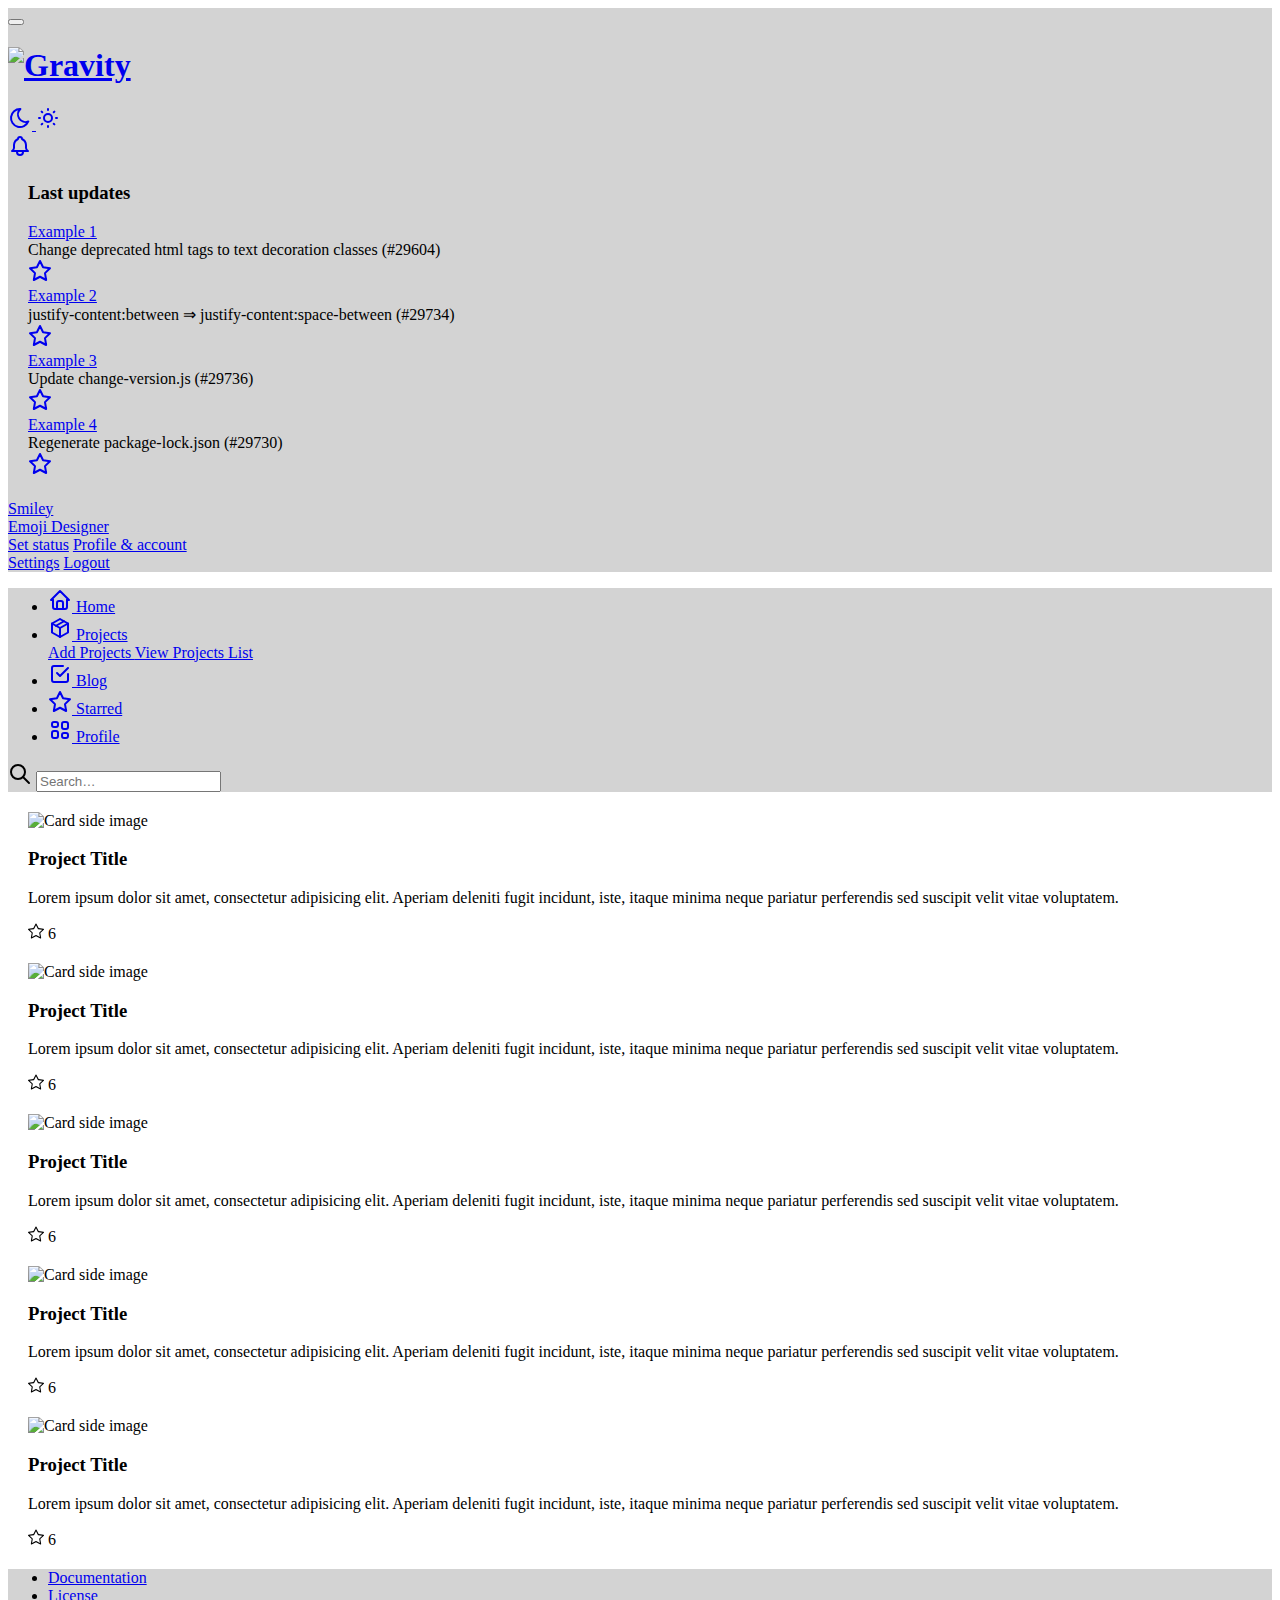
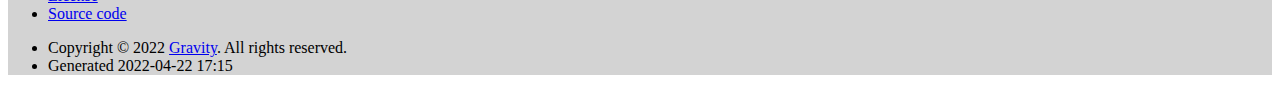
==== commit 063d2b84: "Merge branch 'main' of https://github.com/SOPHIA-MARY-R/Gravity-WireFrames into main" ====
--- a/index.html
+++ b/index.html
@@ -247,7 +247,7 @@
                 </div>
                 <div class="col">
                   <div class="card-body">
-                    <h3 class="card-title">Card with right side image</h3>
+                    <h3 class="card-title">Project Title</h3>
                     <p class="text-muted">Lorem ipsum dolor sit amet, consectetur adipisicing elit. Aperiam deleniti fugit incidunt, iste, itaque minima
                       neque pariatur perferendis sed suscipit velit vitae voluptatem.</p>
                   </div>
@@ -273,7 +273,7 @@
                 </div>
                 <div class="col">
                   <div class="card-body">
-                    <h3 class="card-title">Card with right side image</h3>
+                    <h3 class="card-title">Project Title</h3>
                     <p class="text-muted">Lorem ipsum dolor sit amet, consectetur adipisicing elit. Aperiam deleniti fugit incidunt, iste, itaque minima
                       neque pariatur perferendis sed suscipit velit vitae voluptatem.</p>
                   </div>
@@ -299,7 +299,7 @@
                 </div>
                 <div class="col">
                   <div class="card-body">
-                    <h3 class="card-title">Card with right side image</h3>
+                    <h3 class="card-title">Project Title</h3>
                     <p class="text-muted">Lorem ipsum dolor sit amet, consectetur adipisicing elit. Aperiam deleniti fugit incidunt, iste, itaque minima
                       neque pariatur perferendis sed suscipit velit vitae voluptatem.</p>
                   </div>
@@ -325,7 +325,7 @@
                 </div>
                 <div class="col">
                   <div class="card-body">
-                    <h3 class="card-title">Card with right side image</h3>
+                    <h3 class="card-title">Project Title</h3>
                     <p class="text-muted">Lorem ipsum dolor sit amet, consectetur adipisicing elit. Aperiam deleniti fugit incidunt, iste, itaque minima
                       neque pariatur perferendis sed suscipit velit vitae voluptatem.</p>
                   </div>
@@ -351,7 +351,7 @@
                 </div>
                 <div class="col">
                   <div class="card-body">
-                    <h3 class="card-title">Card with right side image</h3>
+                    <h3 class="card-title">Project Title</h3>
                     <p class="text-muted">Lorem ipsum dolor sit amet, consectetur adipisicing elit. Aperiam deleniti fugit incidunt, iste, itaque minima
                       neque pariatur perferendis sed suscipit velit vitae voluptatem.</p>
                   </div>
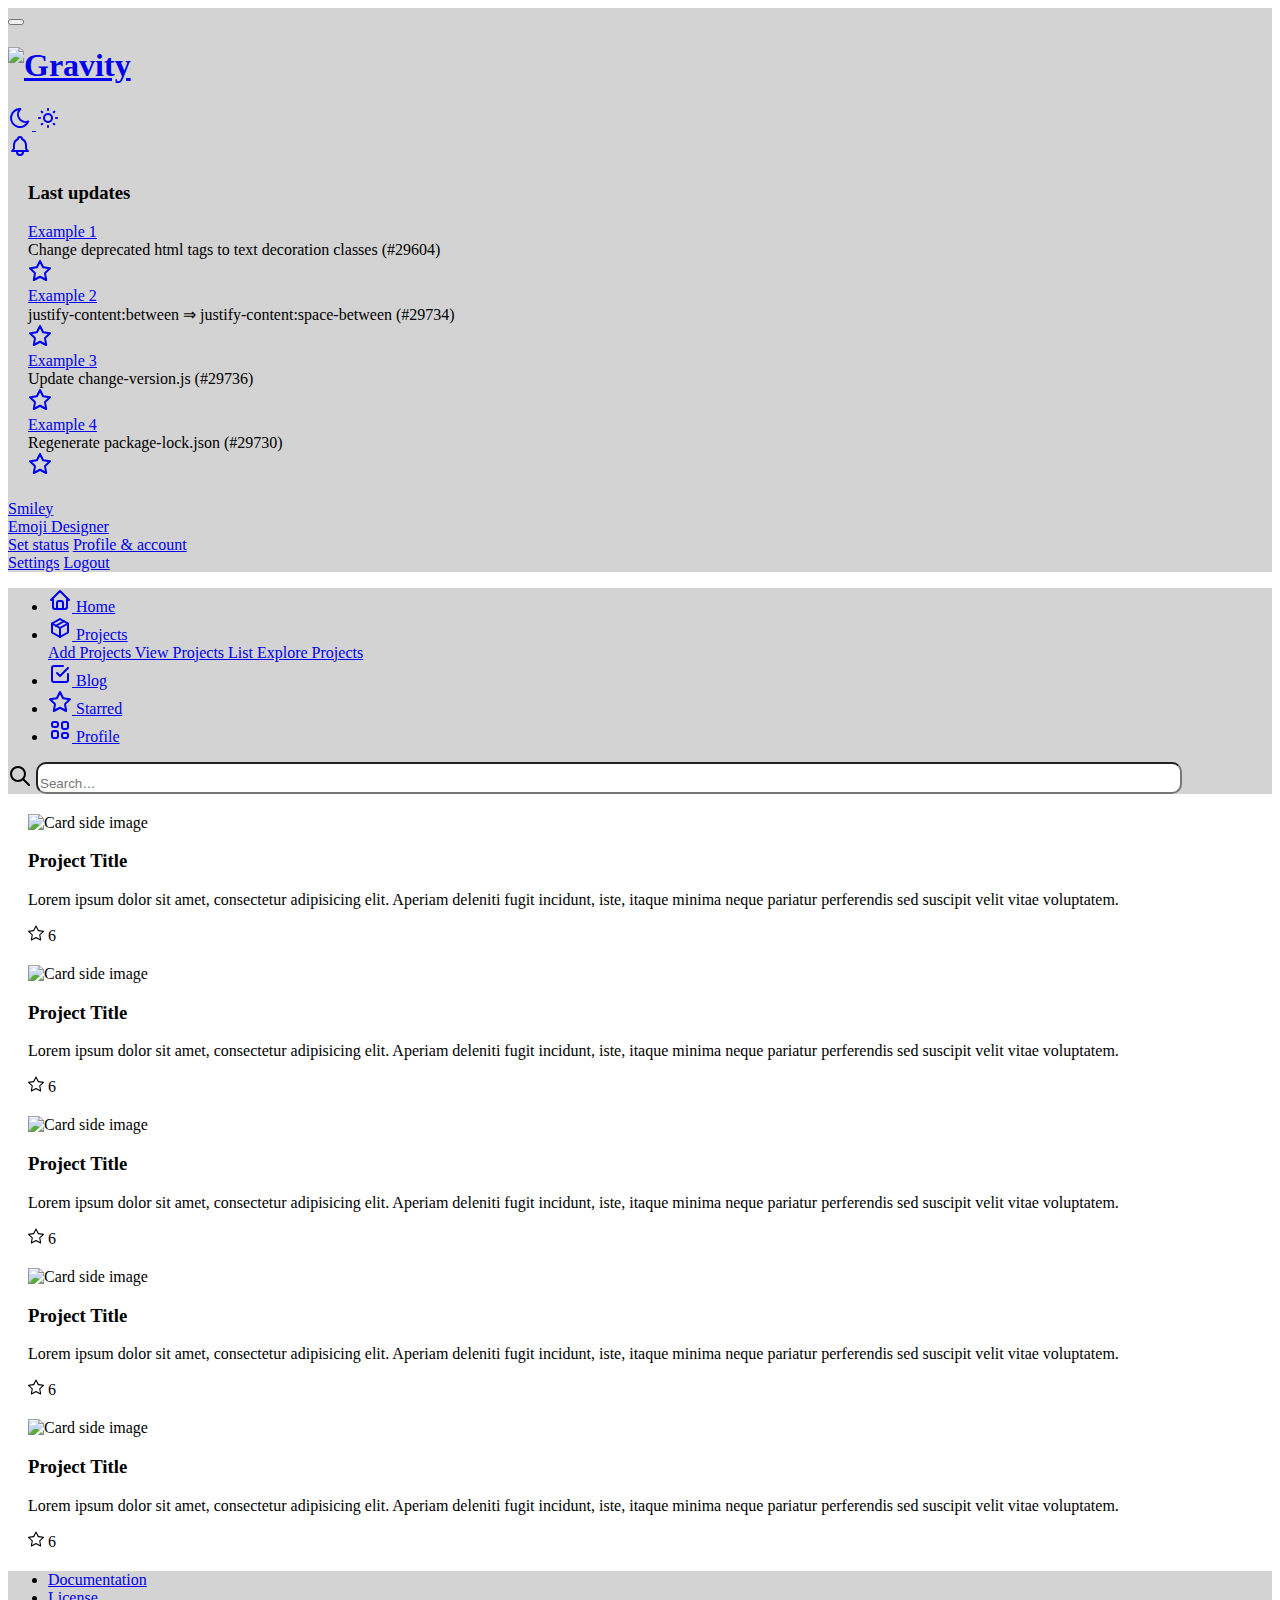
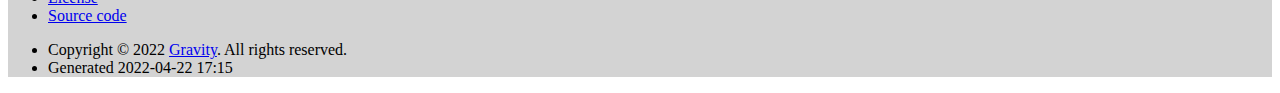
==== commit 70a85563: "commit" ====
--- a/index.html
+++ b/index.html
@@ -177,6 +177,9 @@
                               <a class="dropdown-item active" href="index.html">
                                 View Projects List
                               </a>
+                              <a class="dropdown-item" href="index.html">
+                                Explore Projects
+                              </a>
                               
                       </li>
                     <li class="nav-item">
@@ -203,7 +206,7 @@
                         
                       </li>
                     <li class="nav-item">
-                      <a class="nav-link" href="#navbar-extra" data-bs-auto-close="outside" role="button" aria-expanded="false" >
+                      <a class="nav-link" href="your-profile.html" data-bs-auto-close="outside" role="button" aria-expanded="false" >
                         <span class="nav-link-icon d-md-none d-lg-inline-block"><!-- Download SVG icon from http://tabler-icons.io/i/star -->
                             <svg xmlns="http://www.w3.org/2000/svg" class="icon" width="24" height="24" viewBox="0 0 24 24" stroke-width="2" stroke="currentColor" fill="none" stroke-linecap="round" stroke-linejoin="round"><path stroke="none" d="M0 0h24v24H0z" fill="none"/><rect x="4" y="4" width="6" height="5" rx="2" /><rect x="4" y="13" width="6" height="7" rx="2" /><rect x="14" y="4" width="6" height="7" rx="2" /><rect x="14" y="15" width="6" height="5" rx="2" /></svg>
                         </span>
--- a/style.css
+++ b/style.css
@@ -7,4 +7,25 @@
 }
 .object-cover{
     cursor: pointer;
+}
+.form-control,.form-label,.form-select{
+    margin : auto;
+    padding-top: 12px;
+    border-radius: 10px;
+    align-items: center;
+    width: 90%;
+}
+.form-label{
+    margin-bottom: 10px;
+}
+.btn-block{
+    background-color: lightgray;
+    margin: auto;
+    margin-top: 20px;
+    margin-bottom: 20px;
+    width: 80%;
+}
+.btn-block:hover{
+    border: 2px solid rgb(187,107,107);
+    background-color: rgb(187, 107, 107);
 }